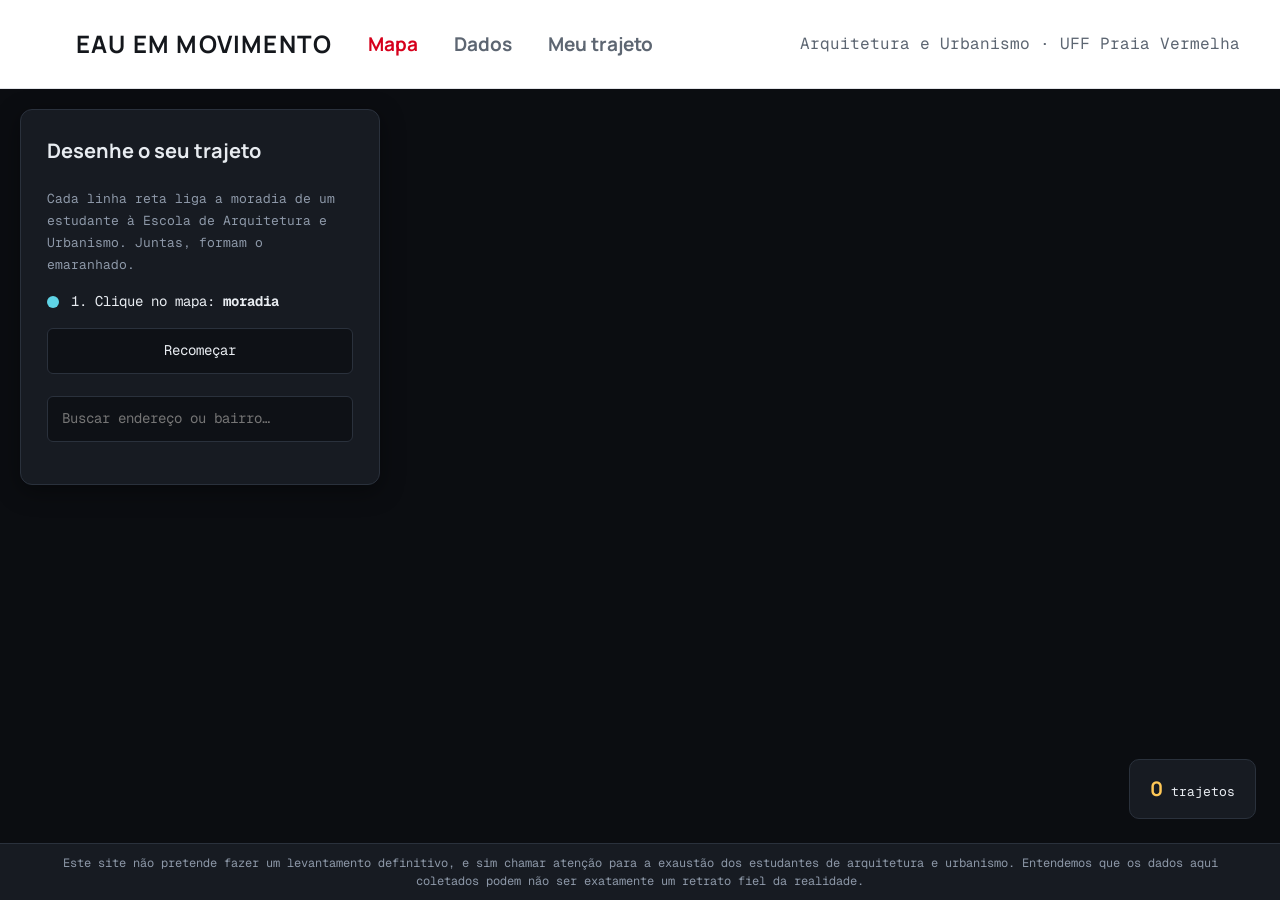
==== docs/index.html @ 50872f87 "Renomeia Dashboard para Dados Co-Authored-By: Claude Sonnet 5.5 <noreply@anthropic.com>" ====
<!doctype html>
<html lang="pt-BR"><head><meta charset="utf-8"><meta name="viewport" content="width=device-width,initial-scale=1">
<title>EAU em Movimento – Emaranhado</title>
<link rel="stylesheet" href="https://cdnjs.cloudflare.com/ajax/libs/leaflet/1.9.4/leaflet.css">
<link rel="preconnect" href="https://fonts.googleapis.com"><link rel="preconnect" href="https://fonts.gstatic.com" crossorigin><link href="https://fonts.googleapis.com/css2?family=Geist+Mono:wght@400;500;600&family=Manrope:wght@700;800&display=swap" rel="stylesheet">
<link rel="stylesheet" href="style.css">
<style>
html,body{height:100%}body{display:flex;flex-direction:column;height:100vh;height:100dvh}
#wrap{flex:1;position:relative;min-height:0}#map{position:absolute;inset:0;background:#0b0d11}
#panel{position:absolute;z-index:1000;top:20px;left:20px;width:360px;max-width:calc(100% - 40px);max-height:calc(100% - 40px);overflow:auto;
 background:var(--panel);border:1px solid var(--line);border-radius:12px;padding:24px 26px;box-shadow:0 6px 24px #0006}
#panel h2{margin:0 0 10px;font-size:20px}#panel p{margin:10px 0;color:var(--mute);font-size:13px}
.row{display:flex;gap:10px;margin-top:14px}.row>*{flex:1}.step{display:flex;gap:12px;align-items:center;margin:14px 0}
.dot{width:12px;height:12px;border-radius:50%;flex:none}
.stat{position:absolute;z-index:1000;bottom:24px;right:24px;background:var(--panel);border:1px solid var(--line);border-radius:10px;padding:12px 20px;font-size:13px}
.stat b{font-size:20px;color:var(--acc)}
#msg{min-height:18px;font-size:13px;color:var(--acc)}
.hd{display:flex;align-items:center;justify-content:space-between;gap:12px}.hd h2{margin:0 0 10px}
#toggle{display:none;min-height:0;padding:4px 12px}
.leaflet-container{font-family:inherit}
@media (max-width:720px){
  #panel{top:auto;left:0;right:0;bottom:0;width:100%;max-width:none;max-height:58%;border-radius:18px 18px 0 0;border-width:1px 0 0;padding:16px 18px 22px;box-shadow:0 -6px 24px #0006}
  #panel.collapsed>*:not(.hd){display:none}
  #panel.collapsed .hd h2{margin:0}
  #toggle{display:block}#panel.collapsed #toggle{transform:rotate(180deg)}
  #panel h2{font-size:17px}
  .row{flex-wrap:wrap}.row>*{min-width:130px}
  .stat{top:12px;bottom:auto;right:12px;padding:8px 12px}
  .leaflet-top.leaflet-right{top:56px}
}
.leaflet-overlay-pane canvas{mix-blend-mode:screen}
.dark-tiles{filter:invert(1) hue-rotate(180deg) brightness(.95) contrast(.75) saturate(.25)}
</style></head><body class="map">
<nav><img src="logo.png" alt=""><b>EAU EM MOVIMENTO</b><a class="on" href="index.html">Mapa</a><a href="dashboard.html">Dados</a><a href="meu-trajeto.html">Meu trajeto</a><span class="sp"></span><small>Arquitetura e Urbanismo · UFF Praia Vermelha</small></nav>
<div id="wrap"><div id="map"></div>
<div id="panel">
  <div class="hd"><h2>Desenhe o seu trajeto</h2><button id="toggle" type="button" aria-label="Recolher ou expandir painel">▾</button></div>
  <p>Cada linha reta liga a moradia de um estudante à Escola de Arquitetura e Urbanismo. Juntas, formam o emaranhado.</p>
  <div class="step"><span class="dot" style="background:#5fd4e6"></span><span id="s1">1. Clique no mapa: <b>moradia</b></span></div>
  <div class="row"><button id="reset" type="button">Recomeçar</button></div>
  <input id="q" placeholder="Buscar endereço ou bairro…" style="width:100%;margin-top:22px"><div id="results"></div>
  <p id="done" hidden>Você já registrou seu trajeto neste dispositivo. Obrigado! Veja as suas informações em <a href="meu-trajeto.html" style="color:var(--acc)">Meu trajeto</a>.</p>
  <form id="form" hidden>
    <label>Período do curso</label>
    <select name="semester"></select>
    <label>Tempo de deslocamento por dia na EAU, ida + volta, transporte + caminhada (min)</label>
    <input name="commuteMin" data-min type="number" min="1" max="600" step="1" required placeholder="ex.: 120">
    <label>Tempo de aula por semana neste semestre (horas)</label>
    <input name="classWeekMin" data-h type="number" min="1" max="60" step="0.5" required placeholder="ex.: 28">
    <label>Máximo de tempo em aula em um único dia neste semestre (horas)</label>
    <input name="classMaxDayMin" data-h type="number" min="0.5" max="16" step="0.5" required placeholder="ex.: 8">
    <label>Trabalho/estágio por semana (horas; 0 se não trabalha)</label>
    <input name="workMin" data-h type="number" min="0" max="80" step="0.5" required placeholder="ex.: 20">
    <label>Trabalho doméstico por semana: cuidado com familiares, mercado, limpeza da casa etc. (horas)</label>
    <input name="domesticMin" data-h type="number" min="0" max="80" step="0.5" required placeholder="ex.: 7">
    <label>Leitura por semana (horas)</label>
    <input name="readingMin" data-h type="number" min="0" max="80" step="0.5" required placeholder="ex.: 3">
    <label>Estudos extraclasse e trabalhos por semana: ateliê, projetos, entregas (horas)</label>
    <input name="studyMin" data-h type="number" min="0" max="80" step="0.5" required placeholder="ex.: 15">
    <label>Autocuidado por semana: terapia, exercício físico, consultas, exames etc. (horas)</label>
    <input name="selfcareMin" data-h type="number" min="0" max="80" step="0.5" required placeholder="ex.: 4">
    <p>Por privacidade, as coordenadas são arredondadas (~10 m) e nenhum nome é guardado. Use um ponto próximo, não necessariamente a porta de casa.</p>
    <button class="pri" style="width:100%;margin-top:18px" id="send">Enviar trajeto</button>
  </form>
  <div id="msg"></div>
</div>
<div class="stat"><b id="n">0</b> trajetos</div></div>
<footer class="aviso">Este site não pretende fazer um levantamento definitivo, e sim chamar atenção para a exaustão dos estudantes de arquitetura e urbanismo. Entendemos que os dados aqui coletados podem não ser exatamente um retrato fiel da realidade.</footer>
<script src="https://cdnjs.cloudflare.com/ajax/libs/leaflet/1.9.4/leaflet.js"></script>
<script src="config.js"></script><script src="db.js"></script><script src="model.js"></script><script src="app.js"></script>
</body></html>
---- docs/style.css ----
:root{--bg:#fff;--panel:#fff;--line:#e2e4e8;--fg:#14171c;--mute:#5d6672;--acc:#d6001c}
/* página do mapa: painéis escuros sobre o mapa escuro */
body.map{--bg:#0e1116;--panel:#171b22;--line:#2a313c;--fg:#e8ecf1;--mute:#8d98a8;--acc:#ffc857}
*{box-sizing:border-box}body{margin:0;background:var(--bg);color:var(--fg);font:14px/1.7 'Geist Mono',ui-monospace,Consolas,monospace}
h1,h2,h3,nav b,nav a,.kpi b,.stat b{font-family:Manrope,system-ui,sans-serif;font-weight:700}
nav{display:flex;gap:36px;align-items:center;padding:14px 40px;border-bottom:1px solid #e2e4e8;background:#fff;color:#14171c;--acc:#d6001c;--mute:#5d6672}
nav img{height:60px}nav b{font-size:24px;letter-spacing:.05em}nav a{font-size:19px;color:var(--mute);text-decoration:none}nav a.on{color:var(--acc)}nav .sp{flex:1}
nav small{font-size:16px;color:var(--mute)}
@media(max-width:700px){nav{flex-wrap:wrap;gap:10px}nav small{display:none}nav b{font-size:20px}}
button,select,input{font:inherit;color:var(--fg);background:var(--bg);border:1px solid var(--line);border-radius:6px;padding:10px 14px}
button{cursor:pointer}button.pri{background:var(--acc);color:#111;border-color:var(--acc);font-weight:600}button:disabled{opacity:.45;cursor:default}
label{display:block;font-size:13px;color:var(--mute);margin:18px 0 6px}

@media (max-width:720px){
  body{font-size:14px}
  nav{padding:8px 16px;gap:14px;flex-wrap:nowrap}
  nav img{height:36px}nav b{font-size:15px;letter-spacing:.03em;white-space:nowrap}nav a{font-size:14px}nav small{display:none}
  input,select{font-size:16px} /* evita zoom automático no iOS */
  button,select,input{min-height:44px}
}
/* campos numéricos sem setinhas: o usuário só digita */
input[type=number]{-moz-appearance:textfield;appearance:textfield}
input[type=number]::-webkit-outer-spin-button,input[type=number]::-webkit-inner-spin-button{-webkit-appearance:none;margin:0}
/* campos numéricos sem setinhas: o usuário só digita */
input[type=number]{-moz-appearance:textfield;appearance:textfield}
input[type=number]::-webkit-outer-spin-button,input[type=number]::-webkit-inner-spin-button{-webkit-appearance:none;margin:0}

footer.aviso{flex:none;padding:10px 40px;border-top:1px solid var(--line);background:var(--panel);color:var(--mute);font-size:12px;line-height:1.5;text-align:center}
@media (max-width:720px){
  footer.aviso{padding:8px 16px;font-size:11px}
  nav{gap:10px}nav b{font-size:13px}nav a{font-size:13px;white-space:nowrap}nav img{height:30px}
}
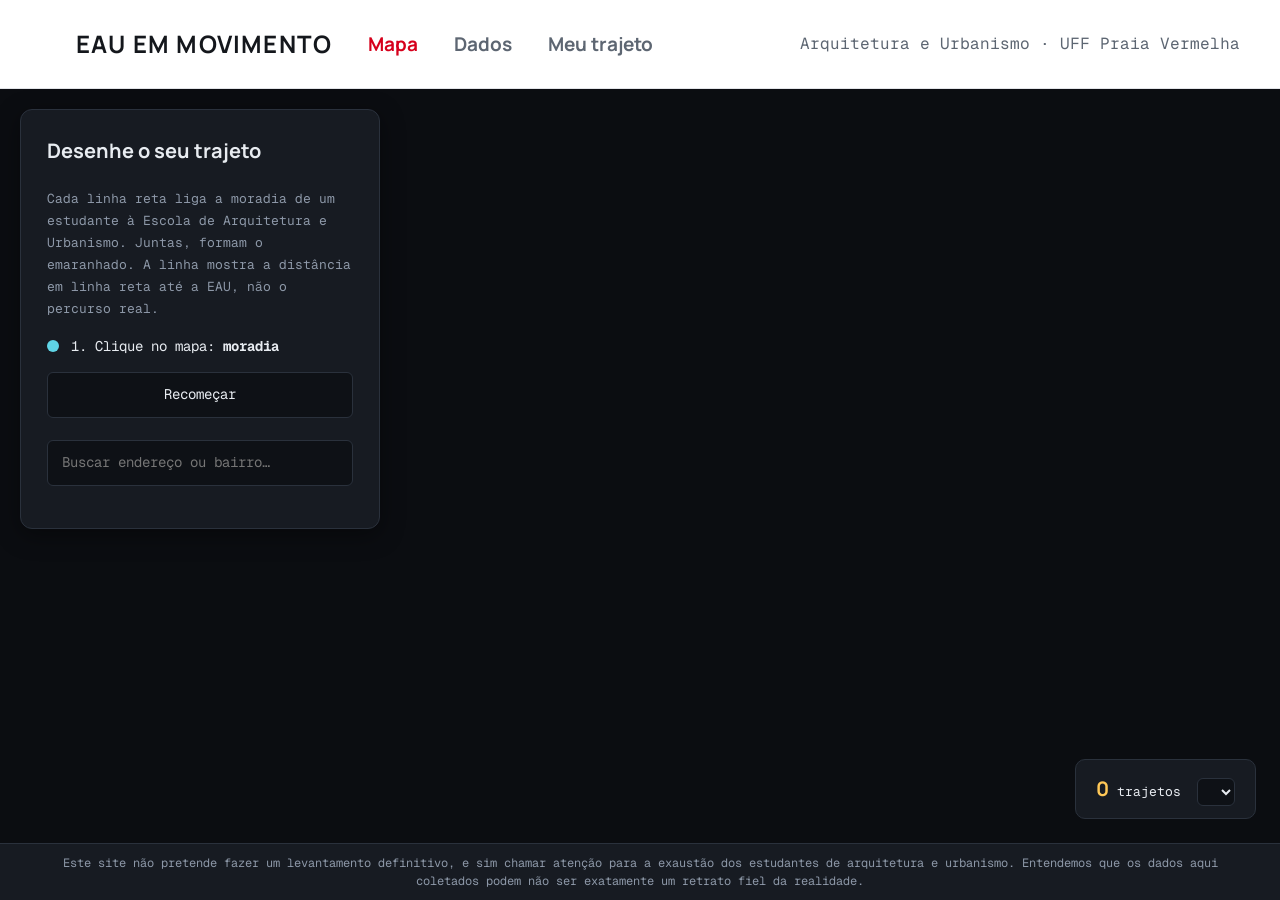
==== commit fc181858: "Dados: sono no pior dia em destaque, novos gráficos e premissas; Mapa: filtro por período; Meu traje" ====
--- a/docs/index.html
+++ b/docs/index.html
@@ -14,6 +14,7 @@
 .dot{width:12px;height:12px;border-radius:50%;flex:none}
 .stat{position:absolute;z-index:1000;bottom:24px;right:24px;background:var(--panel);border:1px solid var(--line);border-radius:10px;padding:12px 20px;font-size:13px}
 .stat b{font-size:20px;color:var(--acc)}
+.stat select{margin-left:8px;padding:4px 8px;min-height:0;font-size:12px}
 #msg{min-height:18px;font-size:13px;color:var(--acc)}
 .hd{display:flex;align-items:center;justify-content:space-between;gap:12px}.hd h2{margin:0 0 10px}
 #toggle{display:none;min-height:0;padding:4px 12px}
@@ -35,7 +36,7 @@
 <div id="wrap"><div id="map"></div>
 <div id="panel">
   <div class="hd"><h2>Desenhe o seu trajeto</h2><button id="toggle" type="button" aria-label="Recolher ou expandir painel">▾</button></div>
-  <p>Cada linha reta liga a moradia de um estudante à Escola de Arquitetura e Urbanismo. Juntas, formam o emaranhado.</p>
+  <p>Cada linha reta liga a moradia de um estudante à Escola de Arquitetura e Urbanismo. Juntas, formam o emaranhado. A linha mostra a distância em linha reta até a EAU, não o percurso real.</p>
   <div class="step"><span class="dot" style="background:#5fd4e6"></span><span id="s1">1. Clique no mapa: <b>moradia</b></span></div>
   <div class="row"><button id="reset" type="button">Recomeçar</button></div>
   <input id="q" placeholder="Buscar endereço ou bairro…" style="width:100%;margin-top:22px"><div id="results"></div>
@@ -59,12 +60,12 @@
     <input name="studyMin" data-h type="number" min="0" max="80" step="0.5" required placeholder="ex.: 15">
     <label>Autocuidado por semana: terapia, exercício físico, consultas, exames etc. (horas)</label>
     <input name="selfcareMin" data-h type="number" min="0" max="80" step="0.5" required placeholder="ex.: 4">
-    <p>Por privacidade, as coordenadas são arredondadas (~10 m) e nenhum nome é guardado. Use um ponto próximo, não necessariamente a porta de casa.</p>
+    <p>Por privacidade, as coordenadas são arredondadas (~100 m) e nenhum nome é guardado. Use um ponto próximo, não necessariamente a porta de casa.</p>
     <button class="pri" style="width:100%;margin-top:18px" id="send">Enviar trajeto</button>
   </form>
   <div id="msg"></div>
 </div>
-<div class="stat"><b id="n">0</b> trajetos</div></div>
+<div class="stat"><b id="n">0</b> trajetos <select id="per" aria-label="Filtrar por período do curso"></select></div></div>
 <footer class="aviso">Este site não pretende fazer um levantamento definitivo, e sim chamar atenção para a exaustão dos estudantes de arquitetura e urbanismo. Entendemos que os dados aqui coletados podem não ser exatamente um retrato fiel da realidade.</footer>
 <script src="https://cdnjs.cloudflare.com/ajax/libs/leaflet/1.9.4/leaflet.js"></script>
 <script src="config.js"></script><script src="db.js"></script><script src="model.js"></script><script src="app.js"></script>
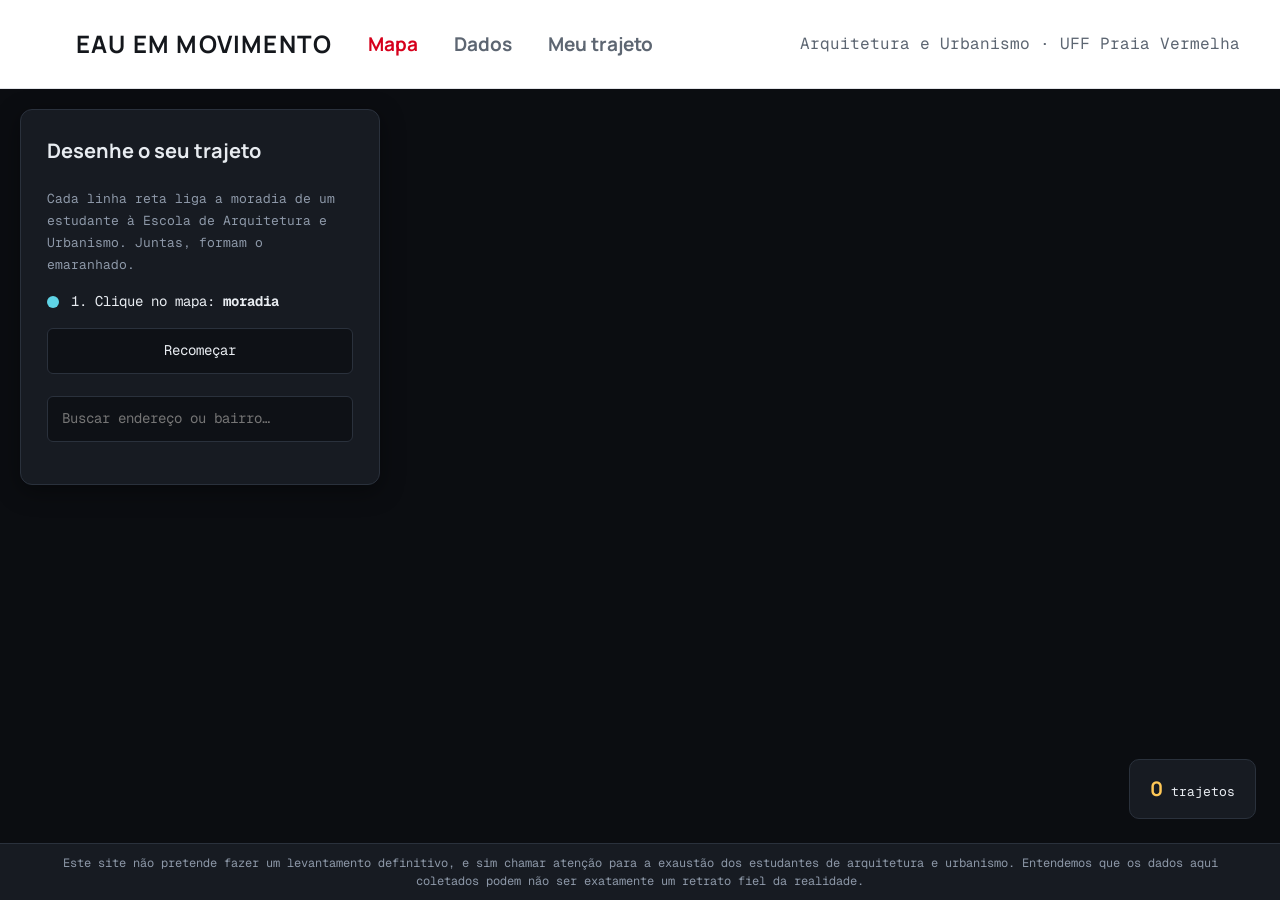
==== commit 6ee54fcd: "Reverte melhorias da rodada anterior; mantém sono possível no pior dia como número principal em dest" ====
--- a/docs/index.html
+++ b/docs/index.html
@@ -14,7 +14,6 @@
 .dot{width:12px;height:12px;border-radius:50%;flex:none}
 .stat{position:absolute;z-index:1000;bottom:24px;right:24px;background:var(--panel);border:1px solid var(--line);border-radius:10px;padding:12px 20px;font-size:13px}
 .stat b{font-size:20px;color:var(--acc)}
-.stat select{margin-left:8px;padding:4px 8px;min-height:0;font-size:12px}
 #msg{min-height:18px;font-size:13px;color:var(--acc)}
 .hd{display:flex;align-items:center;justify-content:space-between;gap:12px}.hd h2{margin:0 0 10px}
 #toggle{display:none;min-height:0;padding:4px 12px}
@@ -36,7 +35,7 @@
 <div id="wrap"><div id="map"></div>
 <div id="panel">
   <div class="hd"><h2>Desenhe o seu trajeto</h2><button id="toggle" type="button" aria-label="Recolher ou expandir painel">▾</button></div>
-  <p>Cada linha reta liga a moradia de um estudante à Escola de Arquitetura e Urbanismo. Juntas, formam o emaranhado. A linha mostra a distância em linha reta até a EAU, não o percurso real.</p>
+  <p>Cada linha reta liga a moradia de um estudante à Escola de Arquitetura e Urbanismo. Juntas, formam o emaranhado.</p>
   <div class="step"><span class="dot" style="background:#5fd4e6"></span><span id="s1">1. Clique no mapa: <b>moradia</b></span></div>
   <div class="row"><button id="reset" type="button">Recomeçar</button></div>
   <input id="q" placeholder="Buscar endereço ou bairro…" style="width:100%;margin-top:22px"><div id="results"></div>
@@ -60,12 +59,12 @@
     <input name="studyMin" data-h type="number" min="0" max="80" step="0.5" required placeholder="ex.: 15">
     <label>Autocuidado por semana: terapia, exercício físico, consultas, exames etc. (horas)</label>
     <input name="selfcareMin" data-h type="number" min="0" max="80" step="0.5" required placeholder="ex.: 4">
-    <p>Por privacidade, as coordenadas são arredondadas (~100 m) e nenhum nome é guardado. Use um ponto próximo, não necessariamente a porta de casa.</p>
+    <p>Por privacidade, as coordenadas são arredondadas (~10 m) e nenhum nome é guardado. Use um ponto próximo, não necessariamente a porta de casa.</p>
     <button class="pri" style="width:100%;margin-top:18px" id="send">Enviar trajeto</button>
   </form>
   <div id="msg"></div>
 </div>
-<div class="stat"><b id="n">0</b> trajetos <select id="per" aria-label="Filtrar por período do curso"></select></div></div>
+<div class="stat"><b id="n">0</b> trajetos</div></div>
 <footer class="aviso">Este site não pretende fazer um levantamento definitivo, e sim chamar atenção para a exaustão dos estudantes de arquitetura e urbanismo. Entendemos que os dados aqui coletados podem não ser exatamente um retrato fiel da realidade.</footer>
 <script src="https://cdnjs.cloudflare.com/ajax/libs/leaflet/1.9.4/leaflet.js"></script>
 <script src="config.js"></script><script src="db.js"></script><script src="model.js"></script><script src="app.js"></script>
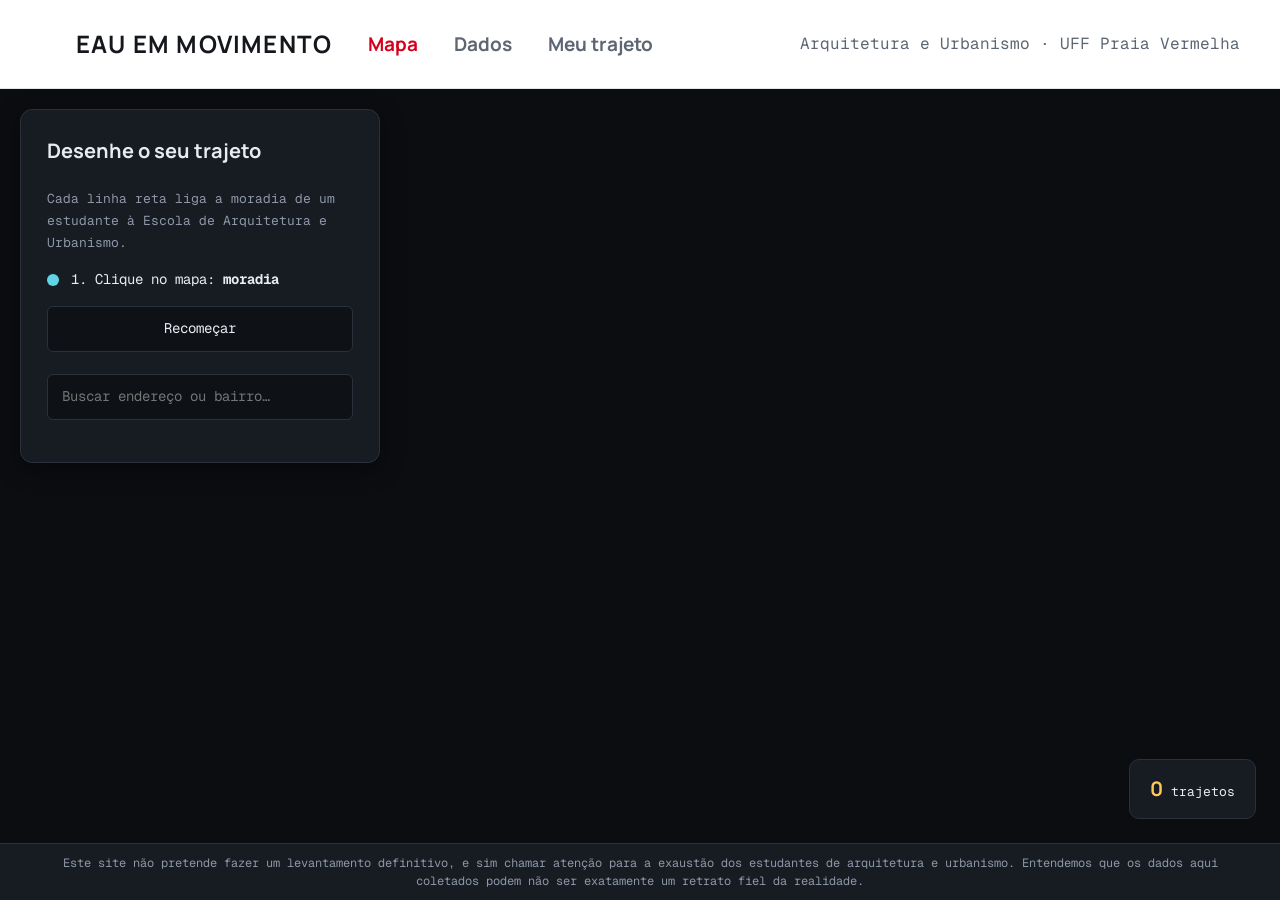
==== commit a8ba57b6: "Remove menções a emaranhado Co-Authored-By: Claude Sonnet 5.5 <noreply@anthropic.com>" ====
--- a/docs/index.html
+++ b/docs/index.html
@@ -1,6 +1,6 @@
 <!doctype html>
 <html lang="pt-BR"><head><meta charset="utf-8"><meta name="viewport" content="width=device-width,initial-scale=1">
-<title>EAU em Movimento – Emaranhado</title>
+<title>EAU em Movimento</title>
 <link rel="stylesheet" href="https://cdnjs.cloudflare.com/ajax/libs/leaflet/1.9.4/leaflet.css">
 <link rel="preconnect" href="https://fonts.googleapis.com"><link rel="preconnect" href="https://fonts.gstatic.com" crossorigin><link href="https://fonts.googleapis.com/css2?family=Geist+Mono:wght@400;500;600&family=Manrope:wght@700;800&display=swap" rel="stylesheet">
 <link rel="stylesheet" href="style.css">
@@ -35,7 +35,7 @@
 <div id="wrap"><div id="map"></div>
 <div id="panel">
   <div class="hd"><h2>Desenhe o seu trajeto</h2><button id="toggle" type="button" aria-label="Recolher ou expandir painel">▾</button></div>
-  <p>Cada linha reta liga a moradia de um estudante à Escola de Arquitetura e Urbanismo. Juntas, formam o emaranhado.</p>
+  <p>Cada linha reta liga a moradia de um estudante à Escola de Arquitetura e Urbanismo.</p>
   <div class="step"><span class="dot" style="background:#5fd4e6"></span><span id="s1">1. Clique no mapa: <b>moradia</b></span></div>
   <div class="row"><button id="reset" type="button">Recomeçar</button></div>
   <input id="q" placeholder="Buscar endereço ou bairro…" style="width:100%;margin-top:22px"><div id="results"></div>
@@ -44,21 +44,21 @@
     <label>Período do curso</label>
     <select name="semester"></select>
     <label>Tempo de deslocamento por dia na EAU, ida + volta, transporte + caminhada (min)</label>
-    <input name="commuteMin" data-min type="number" min="1" max="600" step="1" required placeholder="ex.: 120">
+    <input name="commuteMin" data-min type="number" min="1" max="360" step="1" required placeholder="ex.: 120">
     <label>Tempo de aula por semana neste semestre (horas)</label>
     <input name="classWeekMin" data-h type="number" min="1" max="60" step="0.5" required placeholder="ex.: 28">
-    <label>Máximo de tempo em aula em um único dia neste semestre (horas)</label>
-    <input name="classMaxDayMin" data-h type="number" min="0.5" max="16" step="0.5" required placeholder="ex.: 8">
+    <label>Quantas horas de aula <strong>AO TODO</strong> você tem no seu pior dia neste semestre (soma das horas de aula, em horas)</label>
+    <input name="classMaxDayMin" data-h type="number" min="0.5" max="14" step="0.5" required placeholder="ex.: 8">
     <label>Trabalho/estágio por semana (horas; 0 se não trabalha)</label>
-    <input name="workMin" data-h type="number" min="0" max="80" step="0.5" required placeholder="ex.: 20">
+    <input name="workMin" data-h type="number" min="0" max="60" step="0.5" required placeholder="ex.: 20">
     <label>Trabalho doméstico por semana: cuidado com familiares, mercado, limpeza da casa etc. (horas)</label>
-    <input name="domesticMin" data-h type="number" min="0" max="80" step="0.5" required placeholder="ex.: 7">
+    <input name="domesticMin" data-h type="number" min="0" max="60" step="0.5" required placeholder="ex.: 7">
     <label>Leitura por semana (horas)</label>
-    <input name="readingMin" data-h type="number" min="0" max="80" step="0.5" required placeholder="ex.: 3">
+    <input name="readingMin" data-h type="number" min="0" max="40" step="0.5" required placeholder="ex.: 3">
     <label>Estudos extraclasse e trabalhos por semana: ateliê, projetos, entregas (horas)</label>
-    <input name="studyMin" data-h type="number" min="0" max="80" step="0.5" required placeholder="ex.: 15">
+    <input name="studyMin" data-h type="number" min="0" max="60" step="0.5" required placeholder="ex.: 15">
     <label>Autocuidado por semana: terapia, exercício físico, consultas, exames etc. (horas)</label>
-    <input name="selfcareMin" data-h type="number" min="0" max="80" step="0.5" required placeholder="ex.: 4">
+    <input name="selfcareMin" data-h type="number" min="0" max="40" step="0.5" required placeholder="ex.: 4">
     <p>Por privacidade, as coordenadas são arredondadas (~10 m) e nenhum nome é guardado. Use um ponto próximo, não necessariamente a porta de casa.</p>
     <button class="pri" style="width:100%;margin-top:18px" id="send">Enviar trajeto</button>
   </form>
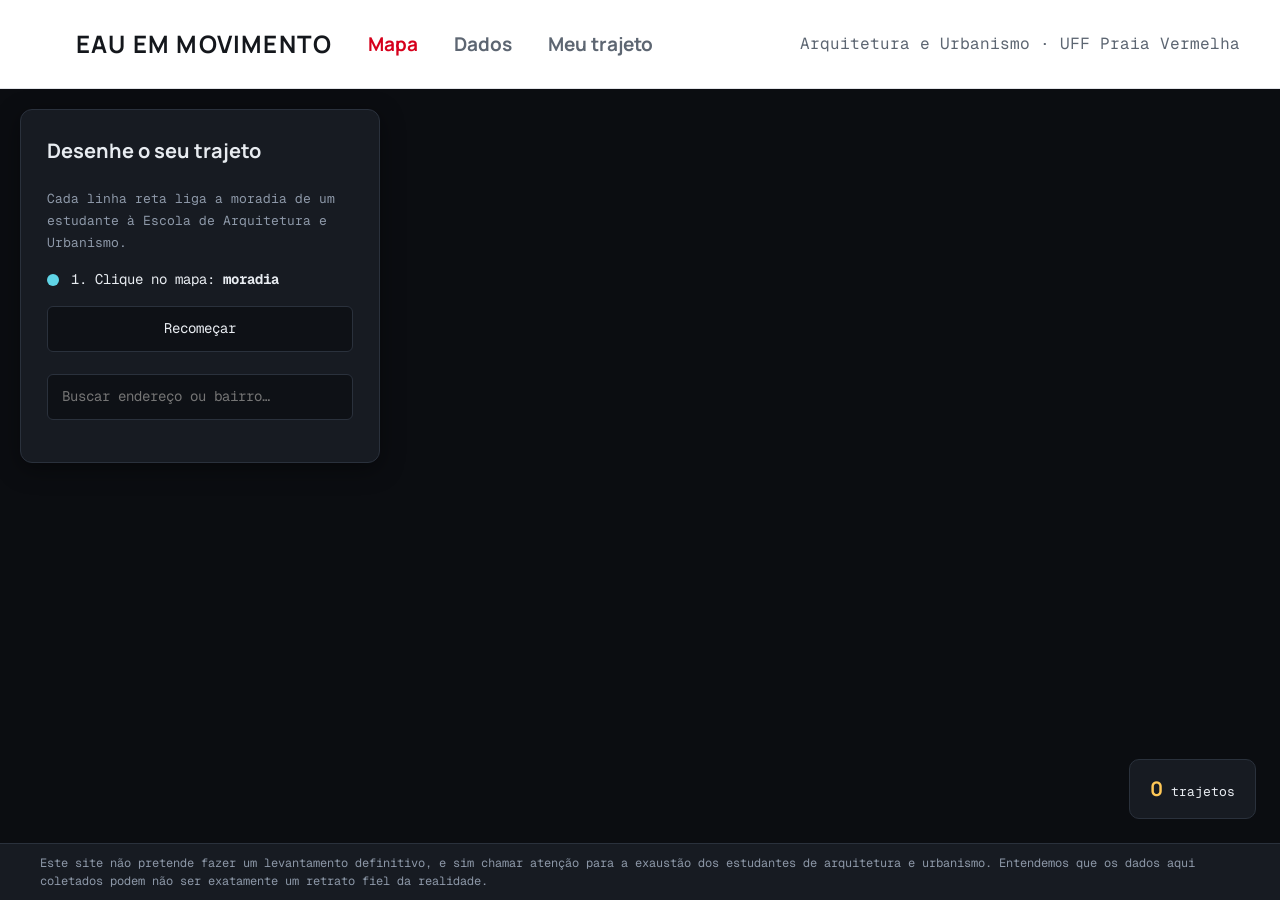
==== commit 36d0331f: "Deslocamento diário: limite sobe de 6 h para 8 h; filtro estatístico não corta mais deslocamento lon" ====
--- a/docs/index.html
+++ b/docs/index.html
@@ -43,8 +43,8 @@
   <form id="form" hidden>
     <label>Período do curso</label>
     <select name="semester"></select>
-    <label>Tempo de deslocamento por dia na EAU, ida + volta, transporte + caminhada (min)</label>
-    <input name="commuteMin" data-min type="number" min="1" max="360" step="1" required placeholder="ex.: 120">
+    <label>Tempo de deslocamento por dia, ida + volta, transporte + caminhada (min) <span>[tanto para estudar, quanto para trabalhar ou realizar outras atividades]</span></label>
+    <input name="commuteMin" data-min type="number" min="1" max="480" step="1" required placeholder="ex.: 120">
     <label>Tempo de aula por semana neste semestre (horas)</label>
     <input name="classWeekMin" data-h type="number" min="1" max="60" step="0.5" required placeholder="ex.: 28">
     <label>Quantas horas de aula <strong>AO TODO</strong> você tem no seu pior dia neste semestre (soma das horas de aula, em horas)</label>
--- a/docs/style.css
+++ b/docs/style.css
@@ -25,7 +25,7 @@
 input[type=number]{-moz-appearance:textfield;appearance:textfield}
 input[type=number]::-webkit-outer-spin-button,input[type=number]::-webkit-inner-spin-button{-webkit-appearance:none;margin:0}
 
-footer.aviso{flex:none;padding:10px 40px;border-top:1px solid var(--line);background:var(--panel);color:var(--mute);font-size:12px;line-height:1.5;text-align:center}
+footer.aviso{flex:none;padding:10px 40px;border-top:1px solid var(--line);background:var(--panel);color:var(--mute);font-size:12px;line-height:1.5;text-align:left}
 @media (max-width:720px){
   footer.aviso{padding:8px 16px;font-size:11px}
   nav{gap:10px}nav b{font-size:13px}nav a{font-size:13px;white-space:nowrap}nav img{height:30px}
